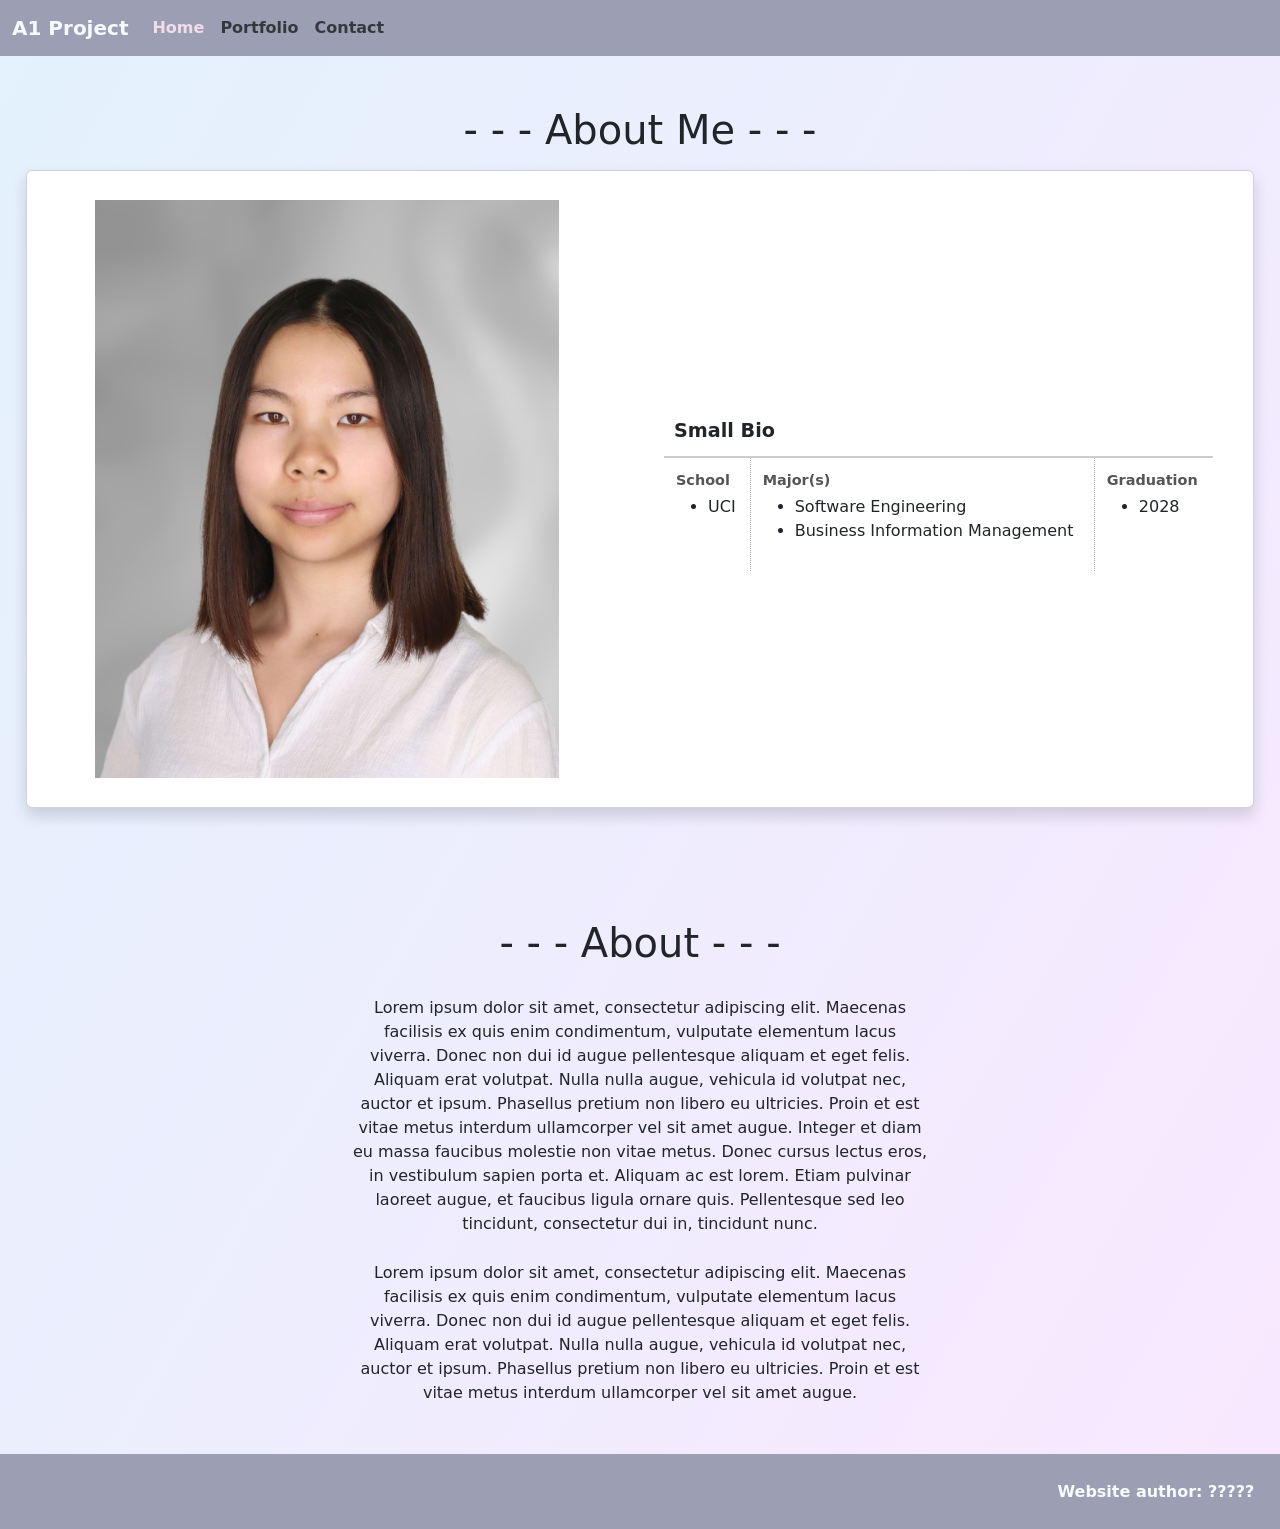
==== index.html @ 4abd09af "Redid contact.html" ====
<!-- this page will act as the "home" page-->
<!------------all html files must have this first line below, AND all "actual" html code must be within the HTML tag-->
<!doctype html>
<html lang="en">

<!--
WRITTEN BY: Rina Taing
EMAIL: rinat1@uci.edu
-->

<!------------the HEAD tag contains metadata for the webpage such as a website desc (meta desc)-->
<head>
  <meta charset="utf-8">
  <meta name="author" content="Rina Taing">
  <meta name="description" content="Home page for my portfolio">
  <meta name="viewport" content="width=device-width, initial-scale=1">

   <!-- you would link to an external stylesheet here! -->
    <link href="./style-index.css" rel="stylesheet">
   <!-- you would also link to Bootstrap here! -->
   <link href="https://cdn.jsdelivr.net/npm/bootstrap@5.3.8/dist/css/bootstrap.min.css" rel="stylesheet" integrity="sha384-sRIl4kxILFvY47J16cr9ZwB07vP4J8+LH7qKQnuqkuIAvNWLzeN8tE5YBujZqJLB" crossorigin="anonymous">
  <!----------the TAB TITLE is edited via the TITLE tag-->
   <title>Home</title>
</head>
  <!----------- all things visible on the page MUST be contained within the BODY tag -->
<body class="bg-gradient-custom d-flex flex-column min-vh-100">
  <nav class="navbar navbar-expand-lg">
    <div class="container-fluid">
      <a id = "brand" class="navbar-brand">A1 Project</a>
      <button class="navbar-toggler" type="button" data-bs-toggle="collapse" data-bs-target="#navbarNavAltMarkup" aria-controls="navbarNavAltMarkup" aria-expanded="false" aria-label="Toggle navigation">
        <span class="navbar-toggler-icon"></span>
      </button>
      <div class="collapse navbar-collapse" id="navbarNavAltMarkup">
        <div class="navbar-nav">
          <a class="nav-link active" aria-current="page" href = "./index.html">Home</a>
          <a class="nav-link" aria-current="page" href = "./portfolio.html">Portfolio</a>
          <a class="nav-link" aria-current="page" href = "./contact.html">Contact</a>
        </div>
      </div>
    </div>
  </nav>

<!------------ fluid div for the rest of the page content -->
<section id = "top">
<div id="top-box" class="container-fluid">
  <h1 class="blocky mb-3">- - -   About Me  - - -</h1>
  <div class="card shadow mb-4">
    <div class="row align-items-center">
      <!-- pfp photo -->
      <div class="col-md-6 px-4 text-center">
        <img
          class="profile-img "
          src="./pfp.png"
          alt="professional photo of ???? smiling at the camera"
        >
      </div>
      <!-- bio table -->
      <div class="col-md-6 px-4">
        <table class="bio-table">
          <tr>
            <th id="bio-header" colspan="3">Small Bio</th>
          </tr>
          <tr>
            <td>
              <span class="cell-title">School</span>
              <ul class="cell-text">
                <li>UCI</li>
              </ul>
            </td>
            <td>
              <span class="cell-title">Major(s)</span>
              <ul class="cell-text">
                <li>Software Engineering</li>
                <li>Business Information Management</li>
              </ul>
            </td>
            <td>
              <span class="cell-title">Graduation</span>
              <ul class="cell-text">
                <li>2028</li>
              </ul>
            </td>
          </tr>
        </table>
      </div>

    </div>
  </div>
</section>

<br>


  <!-----bottom About section-->
  <section id="about">
    <h1 class="blocky mb-3">- - - About - - -</h1>
    <div class="text">
      <p id="about-text">Lorem ipsum dolor sit amet, consectetur adipiscing elit. Maecenas facilisis ex quis enim condimentum, vulputate elementum lacus viverra. Donec non dui id augue pellentesque aliquam et eget felis. Aliquam erat volutpat. Nulla nulla augue, vehicula id volutpat nec, auctor et ipsum. Phasellus pretium non libero eu ultricies. Proin et est vitae metus interdum ullamcorper vel sit amet augue. Integer et diam eu massa faucibus molestie non vitae metus. Donec cursus lectus eros, in vestibulum sapien porta et. Aliquam ac est lorem. Etiam pulvinar laoreet augue, et faucibus ligula ornare quis. Pellentesque sed leo tincidunt, consectetur dui in, tincidunt nunc.</p>
      <p id="about-text">Lorem ipsum dolor sit amet, consectetur adipiscing elit. Maecenas facilisis ex quis enim condimentum, vulputate elementum lacus viverra. Donec non dui id augue pellentesque aliquam et eget felis. Aliquam erat volutpat. Nulla nulla augue, vehicula id volutpat nec, auctor et ipsum. Phasellus pretium non libero eu ultricies. Proin et est vitae metus interdum ullamcorper vel sit amet augue.</p>
    </div>
  </section>

</div>
<br>
<footer>Website author: ?????



<script src="https://cdn.jsdelivr.net/npm/bootstrap@5.3.8/dist/js/bootstrap.bundle.min.js" integrity="sha384-FKyoEForCGlyvwx9Hj09JcYn3nv7wiPVlz7YYwJrWVcXK/BmnVDxM+D2scQbITxI" crossorigin="anonymous"></script>
</body>
</html>
---- style-index.css ----
/* *{
  border: 1px solid red;
} */

/* ---------------for the navbar header and footer banner */
  .navbar, footer{
    background-color:rgb(156, 159, 179);
    color:rgb(246, 251, 253);
    font-weight: 650;
  }
  #brand{
    color:rgb(246, 251, 253);
    font-weight: 775;
  }
    .navbar .nav-link:hover,
    .navbar .nav-link:focus {
        color: #f1dde9;
    }
    .navbar .navbar-nav .nav-link.active {
        color: #f1dde9;
        font-weight: 650;
    }

/* ---------------for the top card in index.html*/
  #top-box{
    padding:2%;
    size:80%;
  }

/* -----------------for the overall bio table */
  .bio-table {
    width: 95%;
    border-collapse: collapse;
  }

  .bio-table th {
    font-size: 1.2rem;
    padding: 10px;
    border-bottom: 2px solid #ccc;
  }

  .bio-table td {
    padding: 12px;
    border-right: 1px dotted #aaa;
    vertical-align: top;
  }

  /* remove the last col outline in the info table */
  .bio-table td:last-child {
    border-right: none;
  }

  .cell-title {
    display: block;
    font-weight: bold;
    font-size: 0.9rem;
    color: #555;
  }

  .cell-text {
    margin-top: 4px;
    font-size: 1rem;
  }

  /* ----------for the pfp image that preserves the aspect ratio for responsiveness */
    .profile-img {
      max-width: 100%;
      max-height: 50%;
      object-fit: cover;
      padding:5%;
      
    }

/* --------for the About box on index.html */
#about{
  padding:1%;
}
h1{
  text-align:center;
  padding-top: 2%;
}
#about-text{
  max-width: 600px;
  text-align: center;
  padding:1%;
  margin-left: 2%;
  margin-right: 2%;
  margin:0 auto;
}

/*---------for the footer*/
footer{
  padding: 2%;
  text-align: right;

}

/*----------------------------------------------------------*/
.bg-gradient-custom {
    background: linear-gradient(120deg, #e3f2fd, #f9e8ff);
}
#mail-icon {
    display: block;
    margin: 0 auto;
}
.input-related{
  display: flex;
  justify-content: center;
  text-align: center;
  align-items: center;
  border:#555;
  border-width: 1px;

}

#submit-button{
  align-items: center;
}
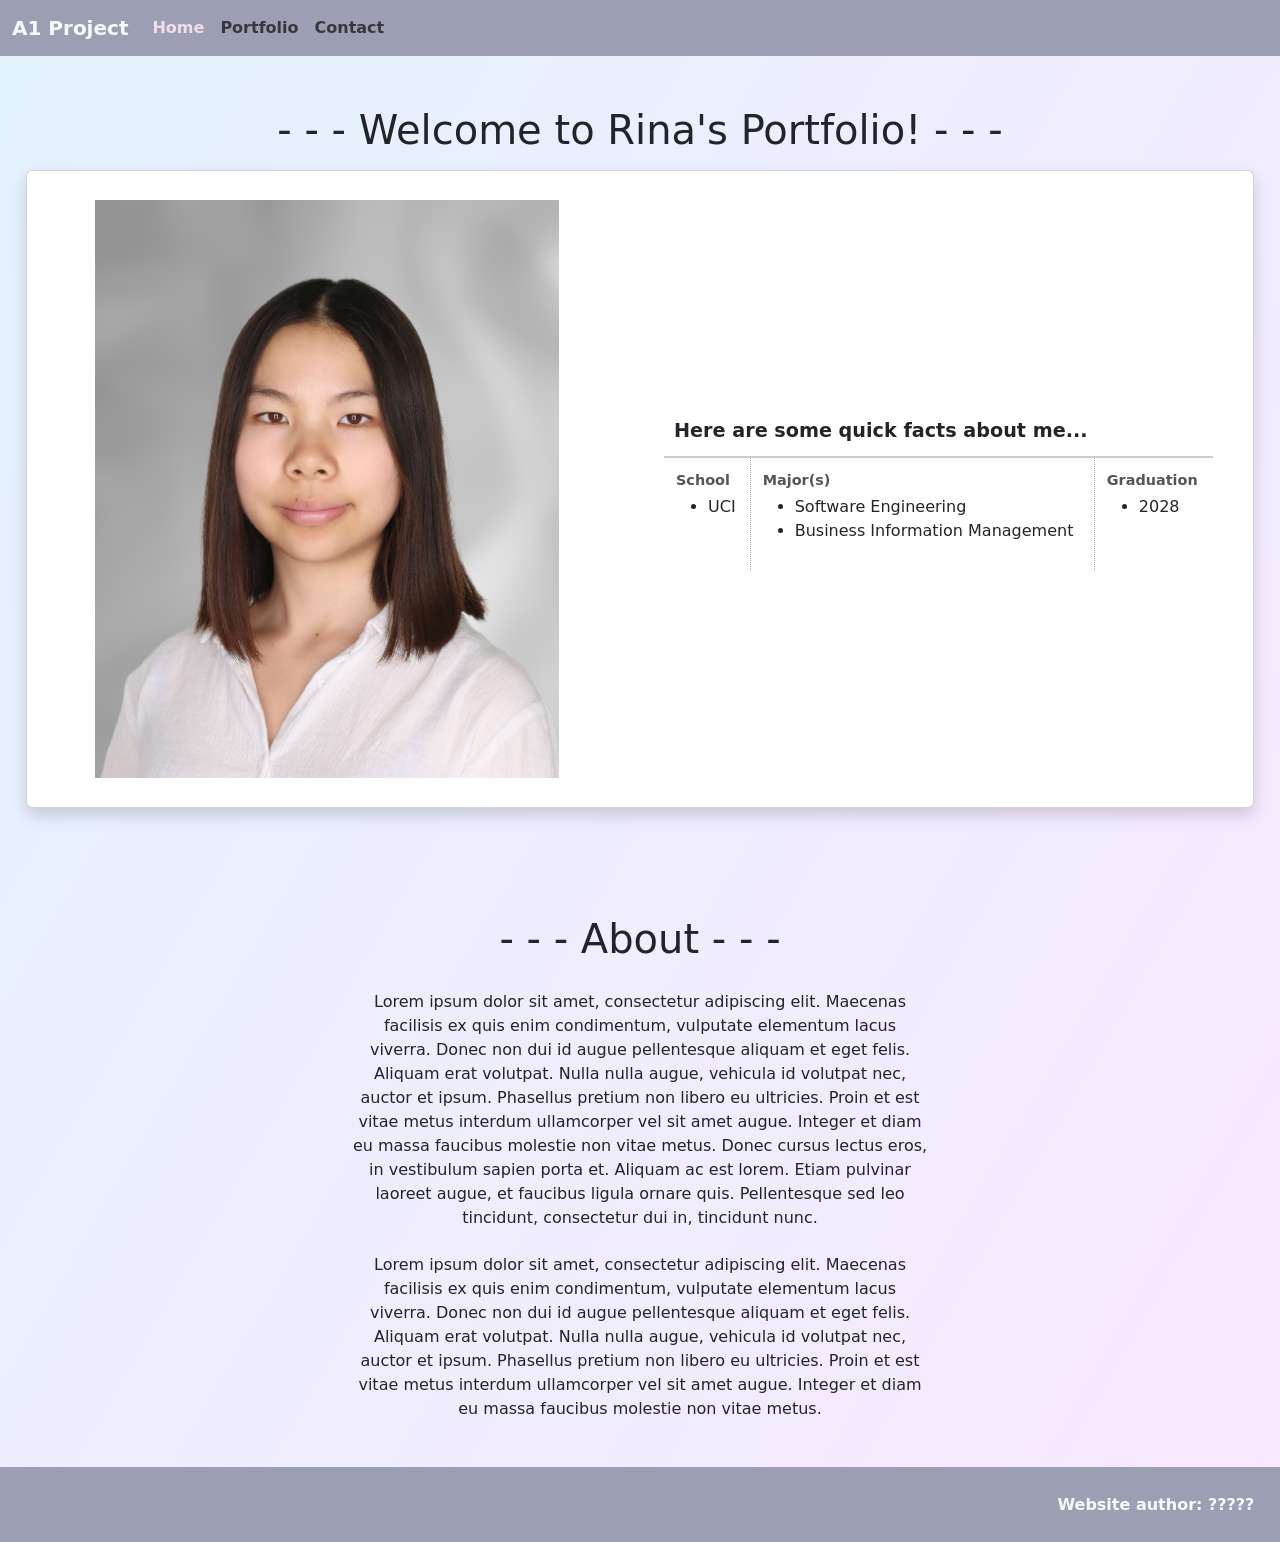
==== commit 862cb0a4: "Added sticky footer to all pages" ====
--- a/index.html
+++ b/index.html
@@ -43,7 +43,7 @@
 <!------------ fluid div for the rest of the page content -->
 <section id = "top">
 <div id="top-box" class="container-fluid">
-  <h1 class="blocky mb-3">- - -   About Me  - - -</h1>
+  <h1 class="blocky mb-3">- - -   Welcome to Rina's Portfolio!  - - -</h1>
   <div class="card shadow mb-4">
     <div class="row align-items-center">
       <!-- pfp photo -->
@@ -58,7 +58,7 @@
       <div class="col-md-6 px-4">
         <table class="bio-table">
           <tr>
-            <th id="bio-header" colspan="3">Small Bio</th>
+            <th id="bio-header" colspan="3">Here are some quick facts about me...</th>
           </tr>
           <tr>
             <td>
@@ -92,14 +92,19 @@
 
 
   <!-----bottom About section-->
-  <section id="about">
-    <h1 class="blocky mb-3">- - - About - - -</h1>
-    <div class="text">
-      <p id="about-text">Lorem ipsum dolor sit amet, consectetur adipiscing elit. Maecenas facilisis ex quis enim condimentum, vulputate elementum lacus viverra. Donec non dui id augue pellentesque aliquam et eget felis. Aliquam erat volutpat. Nulla nulla augue, vehicula id volutpat nec, auctor et ipsum. Phasellus pretium non libero eu ultricies. Proin et est vitae metus interdum ullamcorper vel sit amet augue. Integer et diam eu massa faucibus molestie non vitae metus. Donec cursus lectus eros, in vestibulum sapien porta et. Aliquam ac est lorem. Etiam pulvinar laoreet augue, et faucibus ligula ornare quis. Pellentesque sed leo tincidunt, consectetur dui in, tincidunt nunc.</p>
-      <p id="about-text">Lorem ipsum dolor sit amet, consectetur adipiscing elit. Maecenas facilisis ex quis enim condimentum, vulputate elementum lacus viverra. Donec non dui id augue pellentesque aliquam et eget felis. Aliquam erat volutpat. Nulla nulla augue, vehicula id volutpat nec, auctor et ipsum. Phasellus pretium non libero eu ultricies. Proin et est vitae metus interdum ullamcorper vel sit amet augue.</p>
+ <main class="flex-grow-1 d-flex">
+  <div class="container">
+    <div class="row justify-content-center">
+    <section id="about">
+      <h1 class="blocky mb-3">- - - About - - -</h1>
+      <div class="text">
+        <p class="about-text">Lorem ipsum dolor sit amet, consectetur adipiscing elit. Maecenas facilisis ex quis enim condimentum, vulputate elementum lacus viverra. Donec non dui id augue pellentesque aliquam et eget felis. Aliquam erat volutpat. Nulla nulla augue, vehicula id volutpat nec, auctor et ipsum. Phasellus pretium non libero eu ultricies. Proin et est vitae metus interdum ullamcorper vel sit amet augue. Integer et diam eu massa faucibus molestie non vitae metus. Donec cursus lectus eros, in vestibulum sapien porta et. Aliquam ac est lorem. Etiam pulvinar laoreet augue, et faucibus ligula ornare quis. Pellentesque sed leo tincidunt, consectetur dui in, tincidunt nunc.</p>
+        <p class="about-text">Lorem ipsum dolor sit amet, consectetur adipiscing elit. Maecenas facilisis ex quis enim condimentum, vulputate elementum lacus viverra. Donec non dui id augue pellentesque aliquam et eget felis. Aliquam erat volutpat. Nulla nulla augue, vehicula id volutpat nec, auctor et ipsum. Phasellus pretium non libero eu ultricies. Proin et est vitae metus interdum ullamcorper vel sit amet augue. Integer et diam eu massa faucibus molestie non vitae metus.</p>
+      </div>
+    </section>
     </div>
-  </section>
-
+</div>
+</main>
 </div>
 <br>
 <footer>Website author: ?????
--- a/style-index.css
+++ b/style-index.css
@@ -79,7 +79,7 @@
   text-align:center;
   padding-top: 2%;
 }
-#about-text{
+.about-text{
   max-width: 600px;
   text-align: center;
   padding:1%;
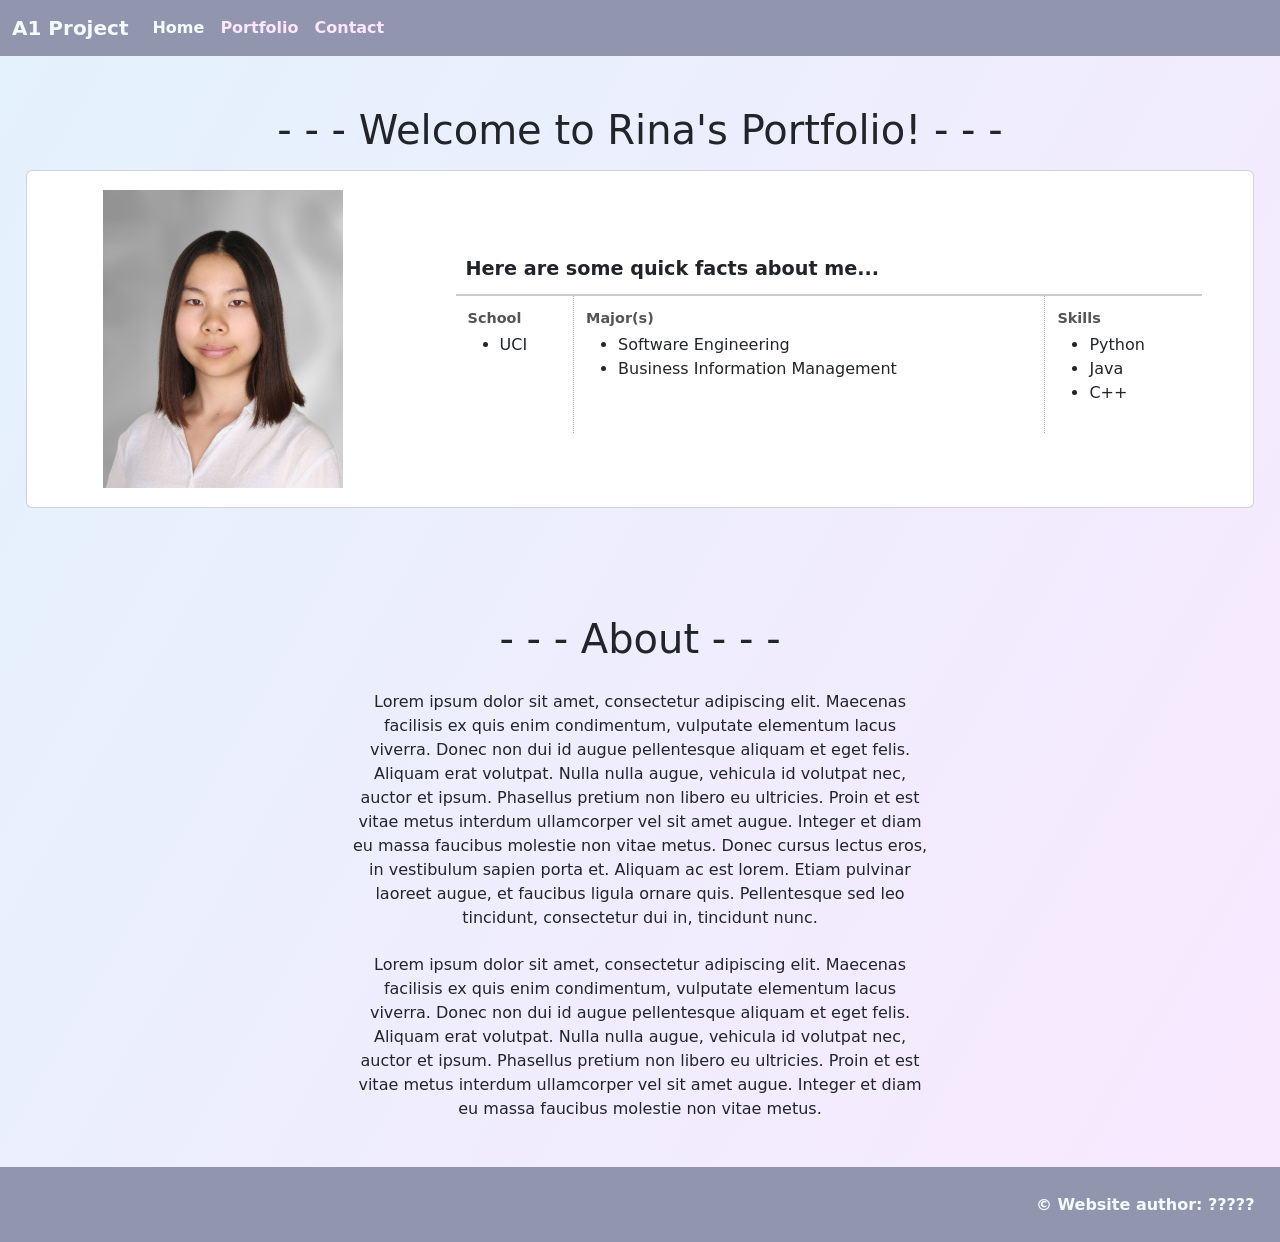
==== commit a764aa5e: "Reformatted the cards with a grid" ====
--- a/index.html
+++ b/index.html
@@ -44,18 +44,18 @@
 <section id = "top">
 <div id="top-box" class="container-fluid">
   <h1 class="blocky mb-3">- - -   Welcome to Rina's Portfolio!  - - -</h1>
-  <div class="card shadow mb-4">
+  <div class="card mb-4">
     <div class="row align-items-center">
       <!-- pfp photo -->
-      <div class="col-md-6 px-4 text-center">
+      <div class="col-md-4 px-4 text-center">
         <img
-          class="profile-img "
+          class="profile-img"
           src="./pfp.png"
           alt="professional photo of ???? smiling at the camera"
         >
       </div>
       <!-- bio table -->
-      <div class="col-md-6 px-4">
+      <div class="col-md-8 px-4">
         <table class="bio-table">
           <tr>
             <th id="bio-header" colspan="3">Here are some quick facts about me...</th>
@@ -75,9 +75,11 @@
               </ul>
             </td>
             <td>
-              <span class="cell-title">Graduation</span>
+              <span class="cell-title">Skills</span>
               <ul class="cell-text">
-                <li>2028</li>
+                <li>Python</li>
+                <li>Java</li>
+                <li>C++</li>
               </ul>
             </td>
           </tr>
@@ -107,7 +109,7 @@
 </main>
 </div>
 <br>
-<footer>Website author: ?????
+<footer>© Website author: ?????
 
 
 
--- a/style-index.css
+++ b/style-index.css
@@ -2,9 +2,12 @@
   border: 1px solid red;
 } */
 
+.bg-gradient-custom {
+    background: linear-gradient(120deg, #e3f2fd, #f9e8ff);
+}
 /* ---------------for the navbar header and footer banner */
   .navbar, footer{
-    background-color:rgb(156, 159, 179);
+    background-color:rgb(145, 149, 173);
     color:rgb(246, 251, 253);
     font-weight: 650;
   }
@@ -12,15 +15,20 @@
     color:rgb(246, 251, 253);
     font-weight: 775;
   }
-    .navbar .nav-link:hover,
-    .navbar .nav-link:focus {
-        color: #f1dde9;
-    }
-    .navbar .navbar-nav .nav-link.active {
-        color: #f1dde9;
-        font-weight: 650;
-    }
+  .navbar .nav-link:hover,
+  .navbar .nav-link:focus {
+      color:rgb(246, 251, 253);
+  }
+  .navbar .navbar-nav .nav-link.active {
+      color:rgb(246, 251, 253);
+      font-weight: 650;
+  }
+  /* overwrite any boostrap css by using a more specific selector */
+  a.nav-link{
+    color:rgb(252, 230, 253);
+  }
 
+  /* ---------------------------------------------------- */
 /* ---------------for the top card in index.html*/
   #top-box{
     padding:2%;
@@ -28,12 +36,12 @@
   }
 
 /* -----------------for the overall bio table */
-  .bio-table {
+  .bio-table{
     width: 95%;
     border-collapse: collapse;
   }
 
-  .bio-table th {
+  .bio-table th{
     font-size: 1.2rem;
     padding: 10px;
     border-bottom: 2px solid #ccc;
@@ -64,11 +72,10 @@
 
   /* ----------for the pfp image that preserves the aspect ratio for responsiveness */
     .profile-img {
-      max-width: 100%;
-      max-height: 50%;
+      max-width: 75%;
+      max-height: 75%;
       object-fit: cover;
       padding:5%;
-      
     }
 
 /* --------for the About box on index.html */
@@ -83,8 +90,6 @@
   max-width: 600px;
   text-align: center;
   padding:1%;
-  margin-left: 2%;
-  margin-right: 2%;
   margin:0 auto;
 }
 
@@ -96,9 +101,6 @@
 }
 
 /*----------------------------------------------------------*/
-.bg-gradient-custom {
-    background: linear-gradient(120deg, #e3f2fd, #f9e8ff);
-}
 #mail-icon {
     display: block;
     margin: 0 auto;
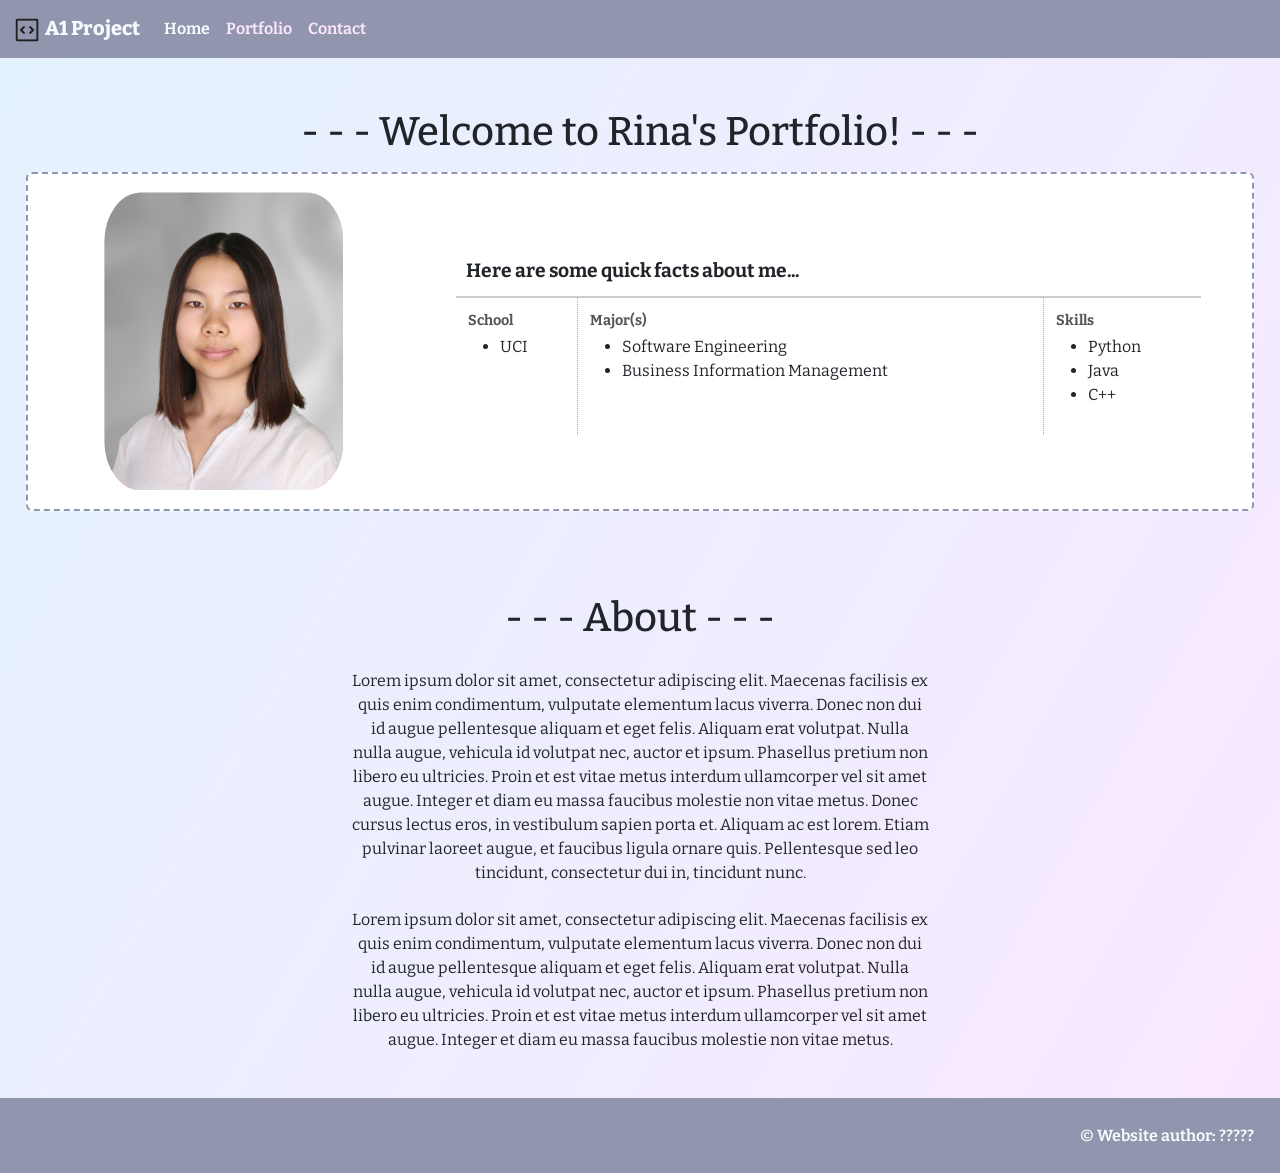
==== commit 04f32f51: "Imported Google font" ====
--- a/index.html
+++ b/index.html
@@ -19,14 +19,19 @@
     <link href="./style-index.css" rel="stylesheet">
    <!-- you would also link to Bootstrap here! -->
    <link href="https://cdn.jsdelivr.net/npm/bootstrap@5.3.8/dist/css/bootstrap.min.css" rel="stylesheet" integrity="sha384-sRIl4kxILFvY47J16cr9ZwB07vP4J8+LH7qKQnuqkuIAvNWLzeN8tE5YBujZqJLB" crossorigin="anonymous">
-  <!----------the TAB TITLE is edited via the TITLE tag-->
+   <!--Google's font import-->
+    <link rel="preconnect" href="https://fonts.googleapis.com">
+    <link rel="preconnect" href="https://fonts.gstatic.com" crossorigin>
+    <link href="https://fonts.googleapis.com/css2?family=Bitter:ital,wght@0,100..900;1,100..900&display=swap" rel="stylesheet">
+  
+   <!----------the TAB TITLE is edited via the TITLE tag-->
    <title>Home</title>
 </head>
   <!----------- all things visible on the page MUST be contained within the BODY tag -->
 <body class="bg-gradient-custom d-flex flex-column min-vh-100">
   <nav class="navbar navbar-expand-lg">
     <div class="container-fluid">
-      <a id = "brand" class="navbar-brand">A1 Project</a>
+      <a id = "brand" class="navbar-brand"><img id="tiny-logo" src="code-symbol.png" alt="Google Icons' HTML logo clipart" style="width: 30px; height: 30px;"> A1 Project</a>
       <button class="navbar-toggler" type="button" data-bs-toggle="collapse" data-bs-target="#navbarNavAltMarkup" aria-controls="navbarNavAltMarkup" aria-expanded="false" aria-label="Toggle navigation">
         <span class="navbar-toggler-icon"></span>
       </button>
@@ -42,9 +47,9 @@
 
 <!------------ fluid div for the rest of the page content -->
 <section id = "top">
-<div id="top-box" class="container-fluid">
+<div id="box" class="container-fluid">
   <h1 class="blocky mb-3">- - -   Welcome to Rina's Portfolio!  - - -</h1>
-  <div class="card mb-4">
+  <div id = "info-card" class="card mb-4">
     <div class="row align-items-center">
       <!-- pfp photo -->
       <div class="col-md-4 px-4 text-center">
@@ -90,10 +95,7 @@
   </div>
 </section>
 
-<br>
-
-
-  <!-----bottom About section-->
+<!-----bottom About section-->
  <main class="flex-grow-1 d-flex">
   <div class="container">
     <div class="row justify-content-center">
--- a/style-index.css
+++ b/style-index.css
@@ -2,8 +2,12 @@
   border: 1px solid red;
 } */
 
-.bg-gradient-custom {
+.bg-gradient-custom{
     background: linear-gradient(120deg, #e3f2fd, #f9e8ff);
+}
+/*custom font importation with back ups*/
+*{
+  font-family: 'Bitter', Georgia, 'Times New Roman', serif;
 }
 /* ---------------for the navbar header and footer banner */
   .navbar, footer{
@@ -16,10 +20,10 @@
     font-weight: 775;
   }
   .navbar .nav-link:hover,
-  .navbar .nav-link:focus {
+  .navbar .nav-link:focus{
       color:rgb(246, 251, 253);
   }
-  .navbar .navbar-nav .nav-link.active {
+  .navbar .navbar-nav .nav-link.active{
       color:rgb(246, 251, 253);
       font-weight: 650;
   }
@@ -29,10 +33,16 @@
   }
 
   /* ---------------------------------------------------- */
-/* ---------------for the top card in index.html*/
-  #top-box{
+/* ---------------for the top card*/
+  #box{
     padding:2%;
     size:80%;
+  }
+  .profile-img{
+    border-radius: 20%;
+  }
+  #info-card{
+    border: 2px dashed rgb(145, 149, 173);
   }
 
 /* -----------------for the overall bio table */
@@ -47,38 +57,38 @@
     border-bottom: 2px solid #ccc;
   }
 
-  .bio-table td {
+  .bio-table td{
     padding: 12px;
     border-right: 1px dotted #aaa;
     vertical-align: top;
   }
 
   /* remove the last col outline in the info table */
-  .bio-table td:last-child {
+  .bio-table td:last-child{
     border-right: none;
   }
 
-  .cell-title {
+  .cell-title{
     display: block;
     font-weight: bold;
     font-size: 0.9rem;
     color: #555;
   }
 
-  .cell-text {
+  .cell-text{
     margin-top: 4px;
     font-size: 1rem;
   }
 
   /* ----------for the pfp image that preserves the aspect ratio for responsiveness */
-    .profile-img {
+    .profile-img{
       max-width: 75%;
       max-height: 75%;
       object-fit: cover;
       padding:5%;
     }
 
-/* --------for the About box on index.html */
+/* --------for the About box*/
 #about{
   padding:1%;
 }
@@ -99,9 +109,28 @@
   text-align: right;
 
 }
-
 /*----------------------------------------------------------*/
-#mail-icon {
+.card-image{
+  display:flex;
+  justify-content: center;
+  align-items: center;
+  height: 200px;
+   background-color:rgb(115, 119, 141);
+}
+/*for specifying the actual image file*/
+.card-image img{
+  height: 100%;
+  width: auto;
+  max-width: 100%;
+  display: block;
+}
+.card-body{
+  display: flex;
+  flex-direction: column;
+  height: 100%;
+}
+/*----------------------------------------------------------*/
+#mail-icon{
     display: block;
     margin: 0 auto;
 }
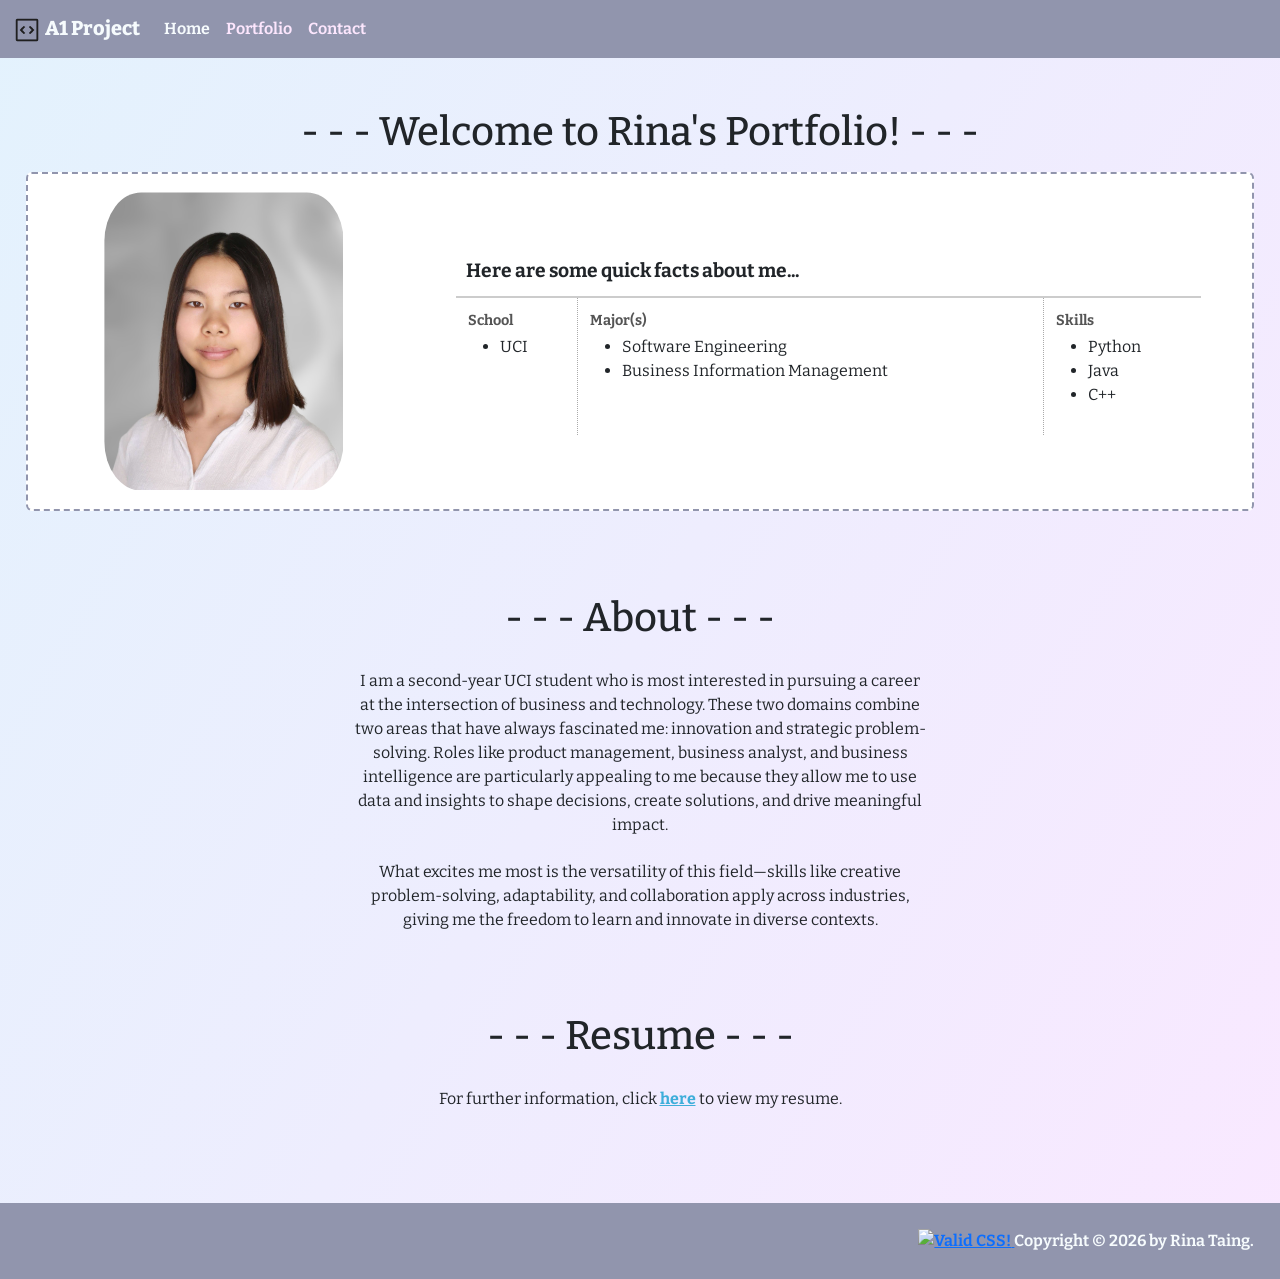
==== commit 25a98f6d: "Fully validated index.html and css" ====
--- a/index.html
+++ b/index.html
@@ -1,5 +1,5 @@
 <!-- this page will act as the "home" page-->
-<!------------all html files must have this first line below, AND all "actual" html code must be within the HTML tag-->
+<!--all html files must have this first line below, AND all "actual" html code must be within the HTML tag-->
 <!doctype html>
 <html lang="en">
 
@@ -8,113 +8,161 @@
 EMAIL: rinat1@uci.edu
 -->
 
-<!------------the HEAD tag contains metadata for the webpage such as a website desc (meta desc)-->
+<!--the HEAD tag contains metadata for the webpage such as a website desc (meta desc)-->
+
 <head>
   <meta charset="utf-8">
   <meta name="author" content="Rina Taing">
   <meta name="description" content="Home page for my portfolio">
   <meta name="viewport" content="width=device-width, initial-scale=1">
 
-   <!-- you would link to an external stylesheet here! -->
-    <link href="./style-index.css" rel="stylesheet">
-   <!-- you would also link to Bootstrap here! -->
-   <link href="https://cdn.jsdelivr.net/npm/bootstrap@5.3.8/dist/css/bootstrap.min.css" rel="stylesheet" integrity="sha384-sRIl4kxILFvY47J16cr9ZwB07vP4J8+LH7qKQnuqkuIAvNWLzeN8tE5YBujZqJLB" crossorigin="anonymous">
-   <!--Google's font import-->
-    <link rel="preconnect" href="https://fonts.googleapis.com">
-    <link rel="preconnect" href="https://fonts.gstatic.com" crossorigin>
-    <link href="https://fonts.googleapis.com/css2?family=Bitter:ital,wght@0,100..900;1,100..900&display=swap" rel="stylesheet">
-  
-   <!----------the TAB TITLE is edited via the TITLE tag-->
-   <title>Home</title>
+  <!-- you would link to an external stylesheet here! -->
+  <link href="./style.css" rel="stylesheet">
+  <!-- you would also link to Bootstrap here! -->
+  <link href="https://cdn.jsdelivr.net/npm/bootstrap@5.3.8/dist/css/bootstrap.min.css" rel="stylesheet"
+    integrity="sha384-sRIl4kxILFvY47J16cr9ZwB07vP4J8+LH7qKQnuqkuIAvNWLzeN8tE5YBujZqJLB" crossorigin="anonymous">
+  <!--Google's font import-->
+  <link rel="preconnect" href="https://fonts.googleapis.com">
+  <link rel="preconnect" href="https://fonts.gstatic.com" crossorigin>
+  <link href="https://fonts.googleapis.com/css2?family=Bitter:ital,wght@0,100..900;1,100..900&display=swap"
+    rel="stylesheet">
+
+  <!--the TAB TITLE is edited via the TITLE tag-->
+  <title>Home</title>
 </head>
-  <!----------- all things visible on the page MUST be contained within the BODY tag -->
+<!--all things visible on the page MUST be contained within the BODY tag -->
+
 <body class="bg-gradient-custom d-flex flex-column min-vh-100">
+
   <nav class="navbar navbar-expand-lg">
     <div class="container-fluid">
-      <a id = "brand" class="navbar-brand"><img id="tiny-logo" src="code-symbol.png" alt="Google Icons' HTML logo clipart" style="width: 30px; height: 30px;"> A1 Project</a>
-      <button class="navbar-toggler" type="button" data-bs-toggle="collapse" data-bs-target="#navbarNavAltMarkup" aria-controls="navbarNavAltMarkup" aria-expanded="false" aria-label="Toggle navigation">
+      <a id="brand" class="navbar-brand">
+        <img id="tiny-logo" src="code-symbol.png" alt="Google Icons' HTML logo clipart"
+          style="width: 30px; height: 30px;">
+        A1 Project
+      </a>
+      <button class="navbar-toggler" type="button" data-bs-toggle="collapse" data-bs-target="#navbarNavAltMarkup"
+        aria-controls="navbarNavAltMarkup" aria-expanded="false" aria-label="Toggle navigation">
         <span class="navbar-toggler-icon"></span>
       </button>
       <div class="collapse navbar-collapse" id="navbarNavAltMarkup">
         <div class="navbar-nav">
-          <a class="nav-link active" aria-current="page" href = "./index.html">Home</a>
-          <a class="nav-link" aria-current="page" href = "./portfolio.html">Portfolio</a>
-          <a class="nav-link" aria-current="page" href = "./contact.html">Contact</a>
+          <a class="nav-link active" aria-current="page" href="./index.html" title="home page of website">Home</a>
+          <a class="nav-link" aria-current="page" href="./portfolio.html" title="portfolio page of website">Portfolio</a>
+          <a class="nav-link" aria-current="page" href="./contact.html" title="contact page of website">Contact</a>
         </div>
       </div>
     </div>
   </nav>
 
-<!------------ fluid div for the rest of the page content -->
-<section id = "top">
-<div id="box" class="container-fluid">
-  <h1 class="blocky mb-3">- - -   Welcome to Rina's Portfolio!  - - -</h1>
-  <div id = "info-card" class="card mb-4">
-    <div class="row align-items-center">
-      <!-- pfp photo -->
-      <div class="col-md-4 px-4 text-center">
-        <img
-          class="profile-img"
-          src="./pfp.png"
-          alt="professional photo of ???? smiling at the camera"
-        >
+  <!-- fluid div for the rest of the page content -->
+  <section id="top">
+    <div id="box" class="container-fluid">
+      <h1 class="blocky mb-3">- - - Welcome to Rina's Portfolio! - - -</h1>
+
+      <div id="info-card" class="card mb-4">
+        <div class="row align-items-center">
+
+          <!-- pfp photo -->
+          <div class="col-md-4 px-4 text-center">
+            <img class="profile-img" src="./pfp.png" alt="professional photo of Rina smiling at the camera">
+          </div>
+
+          <!-- bio table -->
+          <div class="col-md-8 px-4">
+            <table class="bio-table">
+              <tbody>
+                <tr>
+                  <th id="bio-header" colspan="3">Here are some quick facts about me...</th>
+                </tr>
+                <tr>
+                  <td>
+                    <span class="cell-title">School</span>
+                    <ul class="cell-text">
+                      <li>UCI</li>
+                    </ul>
+                  </td>
+                  <td>
+                    <span class="cell-title">Major(s)</span>
+                    <ul class="cell-text">
+                      <li>Software Engineering</li>
+                      <li>Business Information Management</li>
+                    </ul>
+                  </td>
+                  <td>
+                    <span class="cell-title">Skills</span>
+                    <ul class="cell-text">
+                      <li>Python</li>
+                      <li>Java</li>
+                      <li>C++</li>
+                    </ul>
+                  </td>
+                </tr>
+              </tbody>
+            </table>
+          </div>
+
+        </div>
       </div>
-      <!-- bio table -->
-      <div class="col-md-8 px-4">
-        <table class="bio-table">
-          <tr>
-            <th id="bio-header" colspan="3">Here are some quick facts about me...</th>
-          </tr>
-          <tr>
-            <td>
-              <span class="cell-title">School</span>
-              <ul class="cell-text">
-                <li>UCI</li>
-              </ul>
-            </td>
-            <td>
-              <span class="cell-title">Major(s)</span>
-              <ul class="cell-text">
-                <li>Software Engineering</li>
-                <li>Business Information Management</li>
-              </ul>
-            </td>
-            <td>
-              <span class="cell-title">Skills</span>
-              <ul class="cell-text">
-                <li>Python</li>
-                <li>Java</li>
-                <li>C++</li>
-              </ul>
-            </td>
-          </tr>
-        </table>
+    </div>
+  </section>
+
+  <main class="flex-grow-1 d-flex">
+    <div class="container">
+
+      <!-- About section -->
+      <div class="row justify-content-center">
+        <section class="about">
+          <h1 class="blocky mb-3">- - - About - - -</h1>
+          <div class="text">
+            <p class="about-text">
+              I am a second-year UCI student who is most interested in pursuing a career at the intersection of business
+              and technology. These two domains combine two areas that have always fascinated me: innovation and
+              strategic problem-solving. Roles like product management, business analyst, and business intelligence are
+              particularly appealing to me because they allow me to use data and insights to shape decisions, create
+              solutions, and drive meaningful impact.
+            </p>
+            <p class="about-text">
+              What excites me most is the versatility of this field—skills like creative problem-solving, adaptability,
+              and collaboration apply across industries, giving me the freedom to learn and innovate in diverse
+              contexts.
+            </p>
+          </div>
+        </section>
+      </div>
+
+      <br>
+
+      <!-- Resume section -->
+      <div class="row justify-content-center">
+        <section class="about resume">
+          <h1 class="blocky mb-3">- - - Resume - - -</h1>
+          <div class="text">
+            <p class="about-text">
+              For further information, click <strong><a id="resume-link"
+                  href="https://drive.google.com/file/d/1aIyL0YWWwj-4iwy3AW58ZoJAY9XDb6pv/view?usp=sharing"
+                  title="a link to my resume" aria-label="a link that goes to my PDF resume">here</a></strong> to view my resume.
+            </p>
+          </div>
+        </section>
       </div>
 
     </div>
-  </div>
-</section>
+  </main>
 
-<!-----bottom About section-->
- <main class="flex-grow-1 d-flex">
-  <div class="container">
-    <div class="row justify-content-center">
-    <section id="about">
-      <h1 class="blocky mb-3">- - - About - - -</h1>
-      <div class="text">
-        <p class="about-text">Lorem ipsum dolor sit amet, consectetur adipiscing elit. Maecenas facilisis ex quis enim condimentum, vulputate elementum lacus viverra. Donec non dui id augue pellentesque aliquam et eget felis. Aliquam erat volutpat. Nulla nulla augue, vehicula id volutpat nec, auctor et ipsum. Phasellus pretium non libero eu ultricies. Proin et est vitae metus interdum ullamcorper vel sit amet augue. Integer et diam eu massa faucibus molestie non vitae metus. Donec cursus lectus eros, in vestibulum sapien porta et. Aliquam ac est lorem. Etiam pulvinar laoreet augue, et faucibus ligula ornare quis. Pellentesque sed leo tincidunt, consectetur dui in, tincidunt nunc.</p>
-        <p class="about-text">Lorem ipsum dolor sit amet, consectetur adipiscing elit. Maecenas facilisis ex quis enim condimentum, vulputate elementum lacus viverra. Donec non dui id augue pellentesque aliquam et eget felis. Aliquam erat volutpat. Nulla nulla augue, vehicula id volutpat nec, auctor et ipsum. Phasellus pretium non libero eu ultricies. Proin et est vitae metus interdum ullamcorper vel sit amet augue. Integer et diam eu massa faucibus molestie non vitae metus.</p>
-      </div>
-    </section>
-    </div>
-</div>
-</main>
-</div>
-<br>
-<footer>© Website author: ?????
+  <br>
+
+  <footer>
+    <a href="https://jigsaw.w3.org/css-validator/check/referer">
+      <img style="border:0;width:88px;height:31px" src="https://jigsaw.w3.org/css-validator/images/vcss-blue"
+        alt="Valid CSS!">
+    </a><span>Copyright © 2026 by Rina Taing.</span>
+  </footer>
 
 
+  <script src="https://cdn.jsdelivr.net/npm/bootstrap@5.3.8/dist/js/bootstrap.bundle.min.js"
+    integrity="sha384-FKyoEForCGlyvwx9Hj09JcYn3nv7wiPVlz7YYwJrWVcXK/BmnVDxM+D2scQbITxI"
+    crossorigin="anonymous"></script>
+</body>
 
-<script src="https://cdn.jsdelivr.net/npm/bootstrap@5.3.8/dist/js/bootstrap.bundle.min.js" integrity="sha384-FKyoEForCGlyvwx9Hj09JcYn3nv7wiPVlz7YYwJrWVcXK/BmnVDxM+D2scQbITxI" crossorigin="anonymous"></script>
-</body>
-</html>
+</html>
--- a/style.css
+++ b/style.css
@@ -0,0 +1,171 @@
+/* *{
+  border: 1px solid red;
+} */
+
+.bg-gradient-custom{
+    background: linear-gradient(120deg, #e3f2fd, #f9e8ff);
+}
+/*custom font importation with back ups*/
+*{
+  font-family: 'Bitter', Georgia, 'Times New Roman', serif;
+}
+
+/* ---------------for the navbar header and footer banner */
+  .navbar, footer{
+    background-color:rgb(145, 149, 173);
+    color:rgb(246, 251, 253);
+    font-weight: 650;
+  }
+  #brand{
+    color:rgb(246, 251, 253);
+    font-weight: 775;
+  }
+  .navbar .nav-link:hover,
+  .navbar .nav-link:focus{
+      color:rgb(246, 251, 253);
+  }
+  .navbar .navbar-nav .nav-link.active{
+      color:rgb(246, 251, 253);
+      font-weight: 650;
+  }
+  /* overwrite any boostrap css by using a more specific selector */
+  a.nav-link{
+    color:rgb(252, 230, 253);
+  }
+
+/*---------------------------------------------------------- .index specific*/
+/* ---------------for the top card*/
+  #box{
+    padding:2%;
+  }
+  .profile-img{
+    border-radius: 20%;
+  }
+  #info-card{
+    border: 2px dashed rgb(145, 149, 173);
+  }
+
+/* -----------------for the overall bio table */
+  .bio-table{
+    width: 95%;
+    border-collapse: collapse;
+  }
+
+  .bio-table th{
+    font-size: 1.2rem;
+    padding: 10px;
+    border-bottom: 2px solid #ccc;
+  }
+
+  .bio-table td{
+    padding: 12px;
+    border-right: 1px dotted #aaa;
+    vertical-align: top;
+  }
+
+  /* remove the last col outline in the info table */
+  .bio-table td:last-child{
+    border-right: none;
+  }
+
+  .cell-title{
+    display: block;
+    font-weight: bold;
+    font-size: 0.9rem;
+    color: #555;
+  }
+
+  .cell-text{
+    margin-top: 4px;
+    font-size: 1rem;
+  }
+
+  /* ----------for the pfp image that preserves the aspect ratio for responsiveness */
+    .profile-img{
+      max-width: 75%;
+      max-height: 75%;
+      object-fit: cover;
+      padding:5%;
+    }
+
+/* --------for the About box*/
+.about{
+  padding:1%;
+}
+h1, h4{
+  text-align:center;
+  padding-top: 2%;
+}
+.about-text{
+  max-width: 600px;
+  text-align: center;
+  padding:1%;
+  margin:0 auto;
+}
+/*---------for the resume section*/
+.resume{
+  margin-bottom: 4%;
+}
+#resume-link{
+  color:rgb(62, 174, 218);
+}
+
+/*---------for the footer*/
+footer{
+  padding: 2%;
+  text-align: right;
+}
+
+
+/*---------------------------------------------------------- .portfolio specific*/
+#all-cards{
+  margin-bottom:10%;
+  margin-top:5%;
+  margin-left:5%;
+  margin-right:5%;
+}
+#recent-proj{
+  margin-bottom: 5%;
+}
+.card-image{
+  display:flex;
+  justify-content: center;
+  align-items: center;
+  height: 200px;
+  background-color:rgb(115, 119, 141);
+}
+/*for specifying the actual image file*/
+.card-image img{
+  height: 100%;
+  width: auto;
+  max-width: 100%;
+  display: block;
+}
+.card-body{
+  display: flex;
+  flex-direction: column;
+  height: 100%;
+}
+#rubric-link{
+  color:rgb(115, 119, 141);
+  font-size: small;
+}
+/*---------------------------------------------------------- .contact specific*/
+#mail-icon{
+    display: block;
+    margin: 0 auto;
+}
+.input-related{
+  display: flex;
+  justify-content: center;
+  text-align: center;
+  align-items: center;
+  border:#555;
+  border-width: 1px;
+
+}
+
+#submit-button{
+  align-items: center;
+}
+
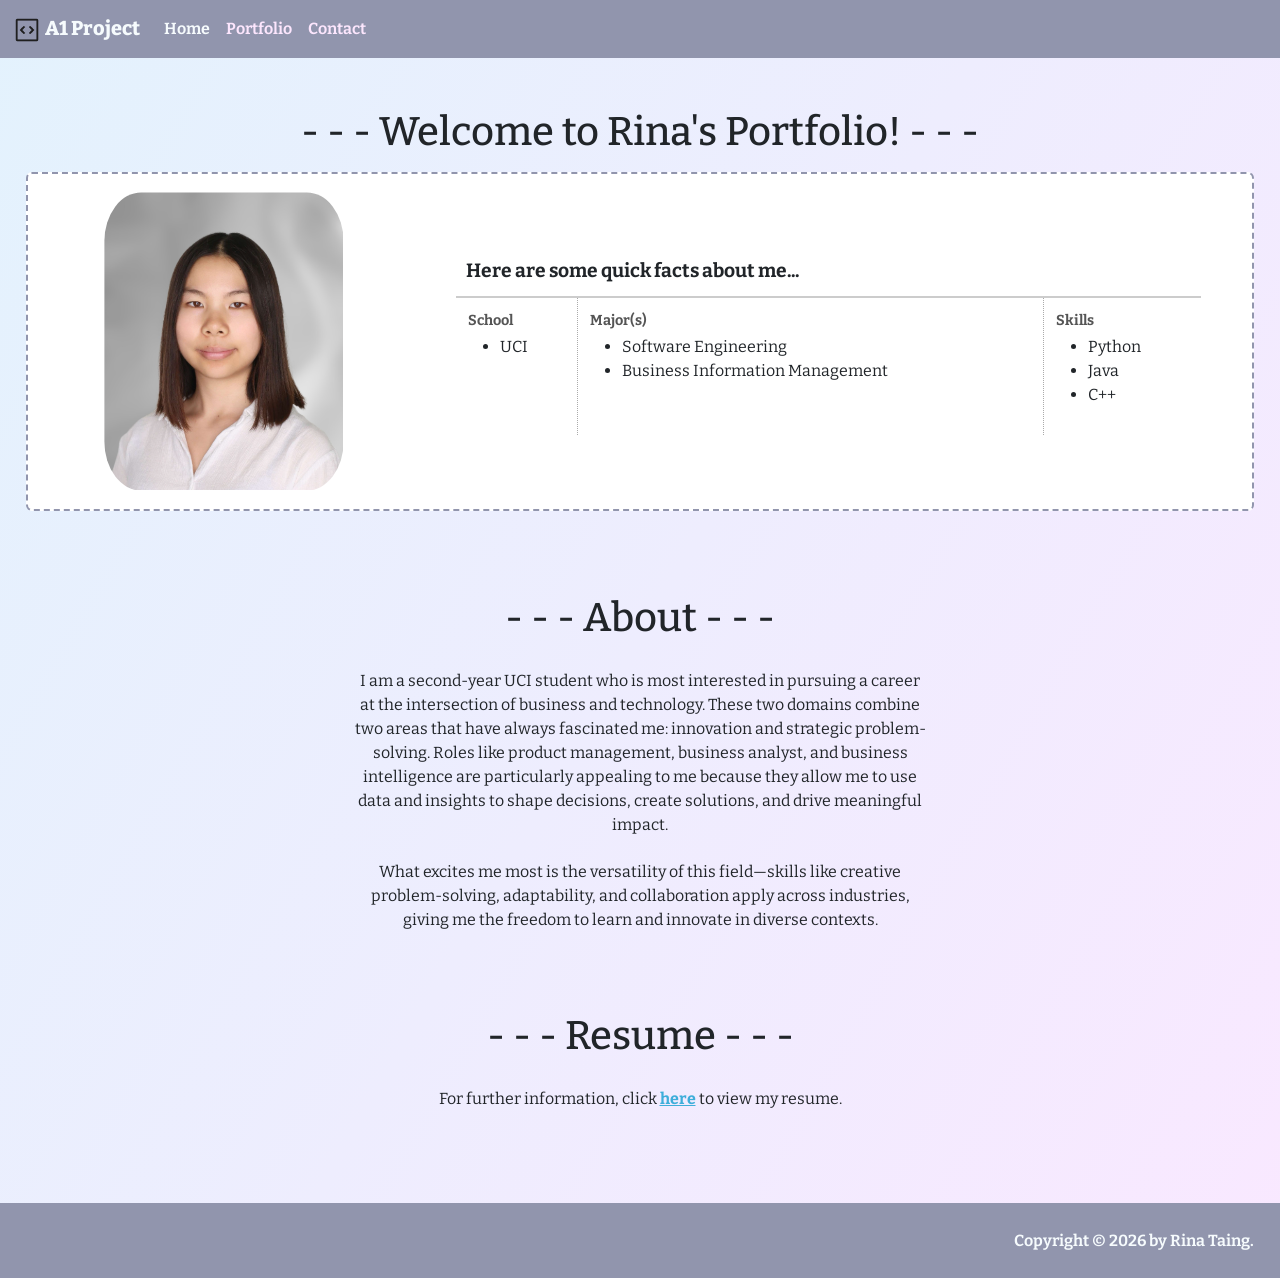
==== commit a8f6c314: "No more CSS checker logo at the bottom" ====
--- a/index.html
+++ b/index.html
@@ -153,10 +153,7 @@
   <br>
 
   <footer>
-    <a href="https://jigsaw.w3.org/css-validator/check/referer">
-      <img style="border:0;width:88px;height:31px" src="https://jigsaw.w3.org/css-validator/images/vcss-blue"
-        alt="Valid CSS!">
-    </a><span>Copyright © 2026 by Rina Taing.</span>
+    <span>Copyright © 2026 by Rina Taing.</span>
   </footer>
 
 
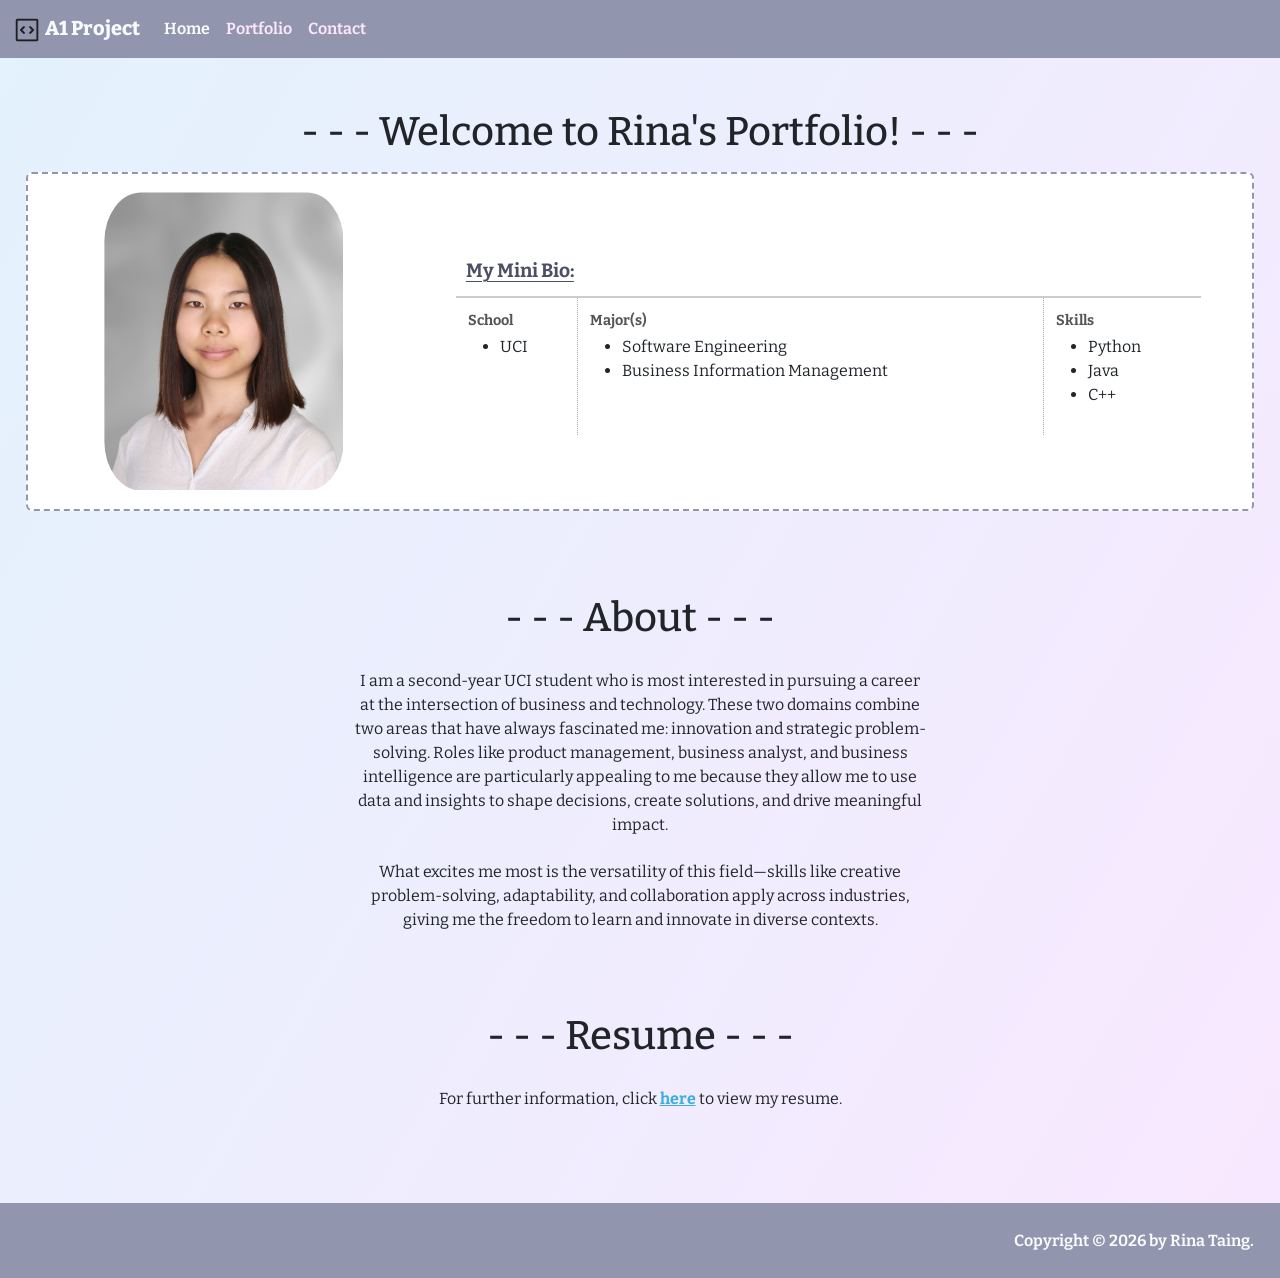
==== commit f7a61764: "Included completed readme" ====
--- a/index.html
+++ b/index.html
@@ -73,7 +73,7 @@
             <table class="bio-table">
               <tbody>
                 <tr>
-                  <th id="bio-header" colspan="3">Here are some quick facts about me...</th>
+                  <th id="bio-header" colspan="3">My Mini Bio:</th>
                 </tr>
                 <tr>
                   <td>
--- a/style.css
+++ b/style.css
@@ -46,7 +46,13 @@
   }
 
 /* -----------------for the overall bio table */
-  .bio-table{
+#bio-header{
+  font-size: 1.2rem;
+  text-decoration: underline;
+  text-underline-offset: 4px;
+  color: rgb(77, 80, 100);
+}  
+.bio-table{
     width: 95%;
     border-collapse: collapse;
   }
@@ -167,5 +173,4 @@
 
 #submit-button{
   align-items: center;
-}
-
+}
